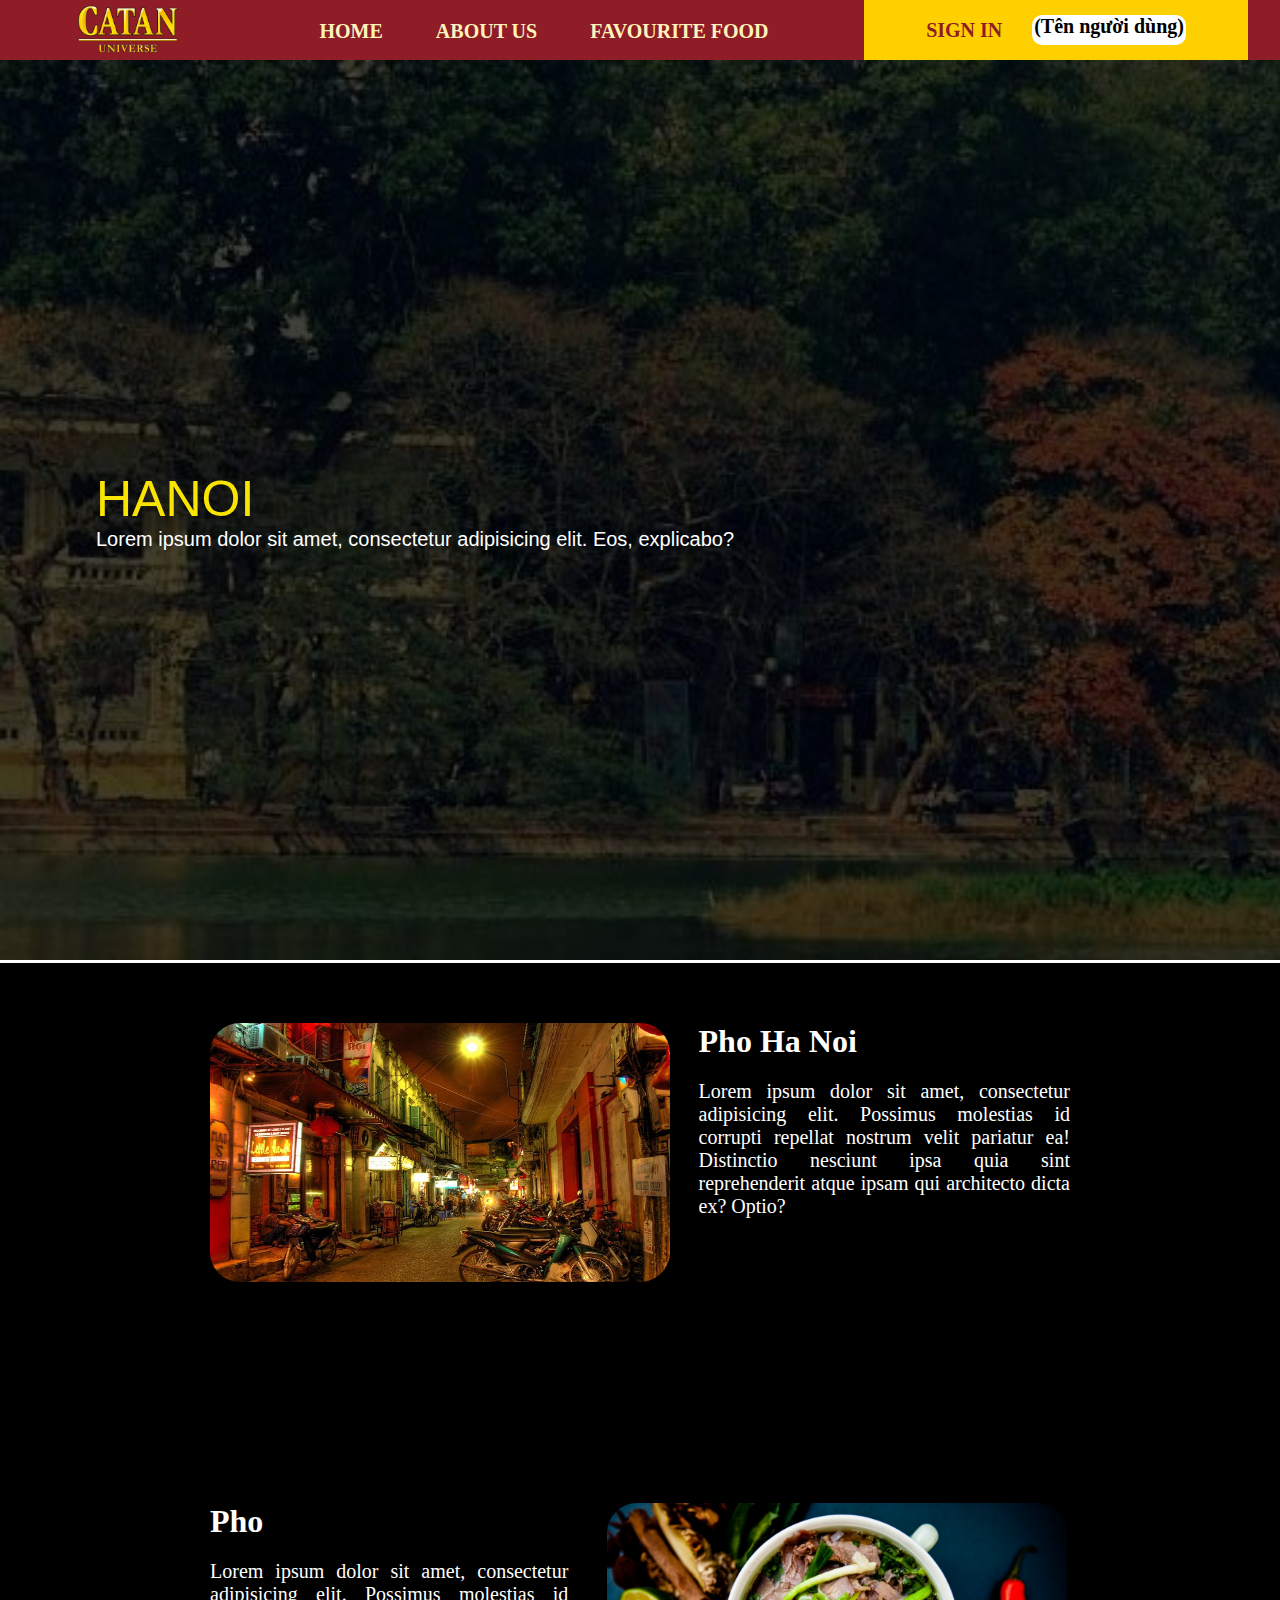
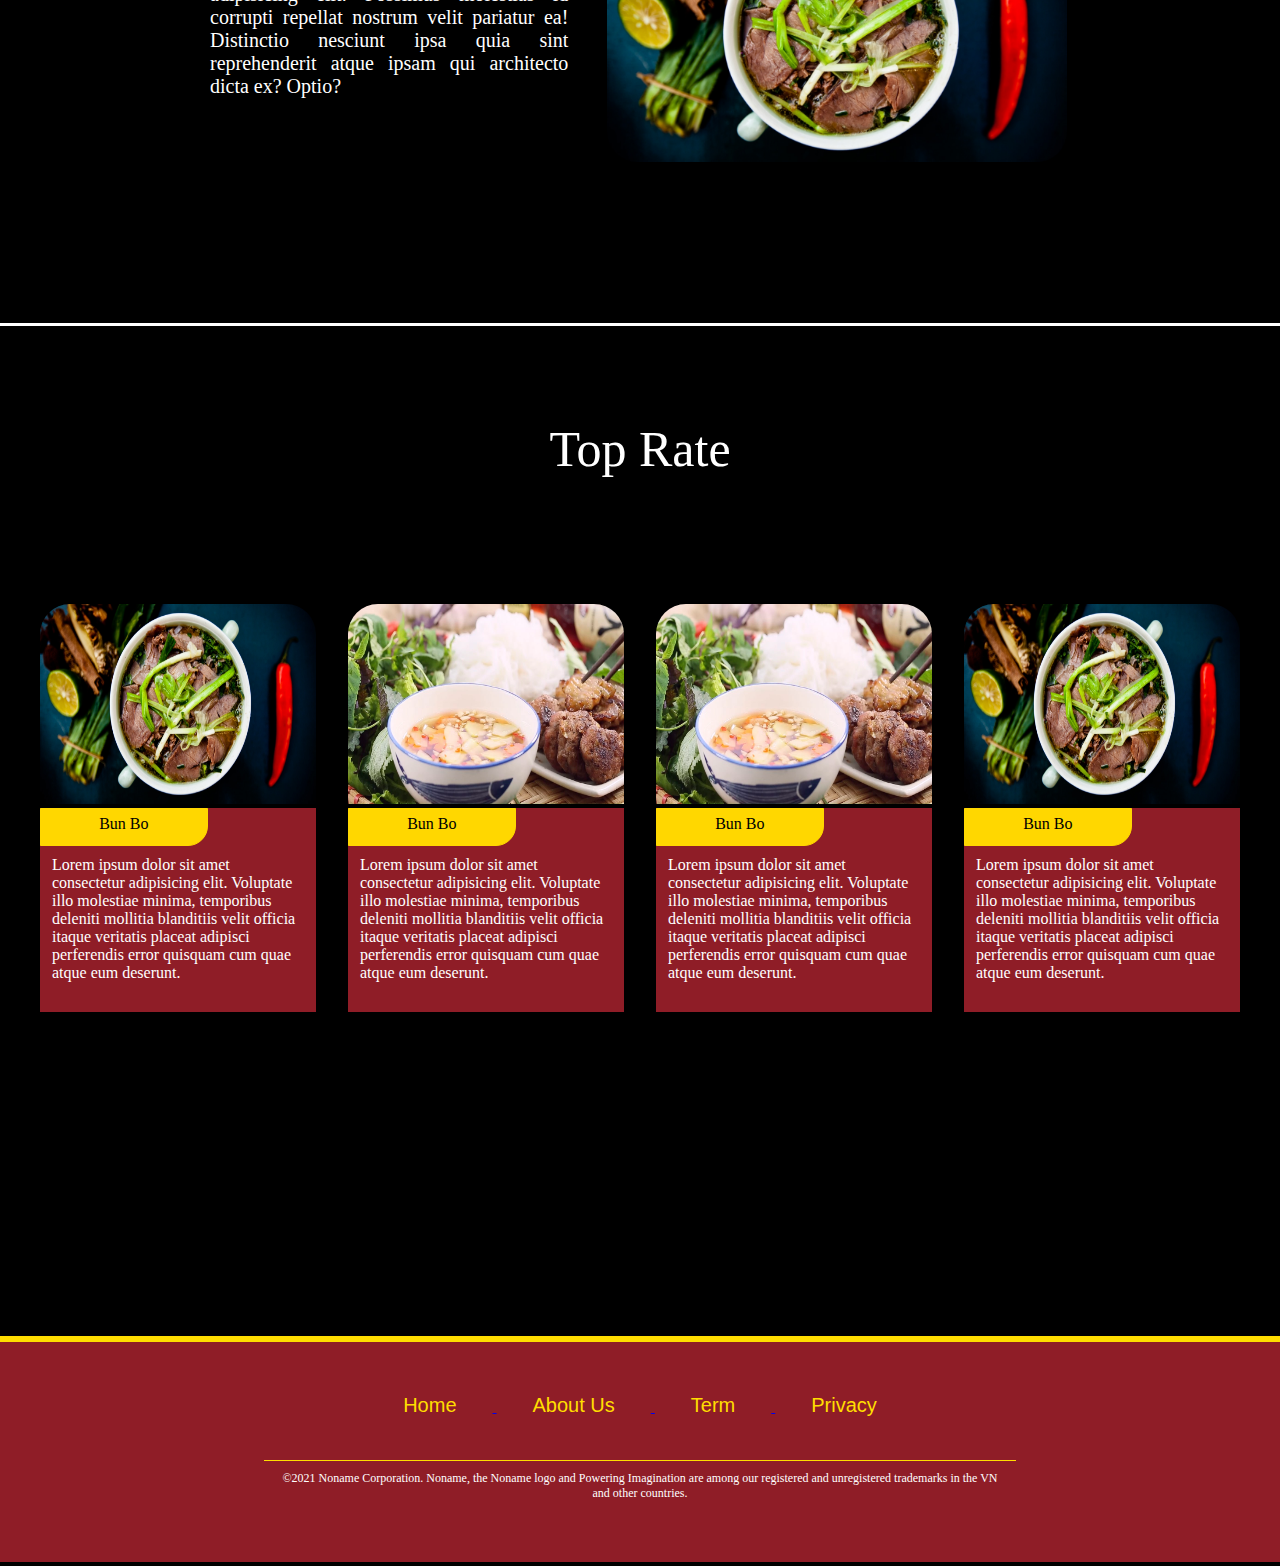
==== FoodIsHere/HTML/index.html @ a9a9f352 "Add files via upload" ====
<!DOCTYPE html>
<html lang="en">
<head>
    <meta charset="UTF-8">
    <meta http-equiv="X-UA-Compatible" content="IE=edge">
    <meta name="viewport" content="width=device-width, initial-scale=1.0">
    <title>Hanoi Speciality</title>
    <link rel="stylesheet" href="./../CSS/index.css">
</head>
<body>
    <div class="container">
        <div class="header">
            <div id="header" class="header_css">
                <div class="top_header">
                    <div class="top_left_header"> 
                        <img class="top_left_header_img" src="./../IMG/V_face.png" alt />
                    </div>
                    <div class="top_mid_header">
                        <div class="top_mid_header_tag"><a href="#" class="top_mid_header_tag_deco"> HOME </a></div>
                        <div class="top_mid_header_tag"><a href="#" class="top_mid_header_tag_deco"> ABOUT US </a></div>
                        <div class="top_mid_header_tag"><a href="favourite_food.html" class="top_mid_header_tag_deco"> FAVOURITE FOOD </a></div>
                    </div>
                    <div class="top_right_header">
                        <div class="top_right_header_tag a11"><a href="login.html" class="top_mid_header_tag_deco1"> SIGN IN </a></div>
                        <div class="top_right_header_name">   (Tên người dùng)   </div>
                    </div>
                    
                </div>
            </div>
        </div>
        <div class="bot_header bot_header_img">
            <div class="text-banner">
                <div class="text-banner_title">
                    HANOI
                </div>
                <div class="text-banner_slogan">   
                    Lorem ipsum dolor sit amet, consectetur adipisicing elit. Eos, explicabo?
                </div>
            </div>
        </div>
        <div class="intro_food">
            <div>
                <img src="./../IMG/hanoi_street.jpg" alt=" "class="intro_food_img" width="460px", height="259px">
            </div>
            <div></div>
            <div class="intro_food_text">
                <span class="intro_food_text_head">
                    Pho Ha Noi
                </span>
                <p class="intro_food_text_para">
                    Lorem ipsum dolor sit amet, consectetur adipisicing elit. Possimus molestias id corrupti repellat nostrum velit pariatur ea! Distinctio nesciunt ipsa quia sint reprehenderit atque ipsam qui architecto dicta ex? Optio?
                </p> 
            </div>
        </div>
        <div class="intro_food">
            <div class="intro_food_text">
                <span class="intro_food_text_head">
                    Pho 
                </span>
                <p class="intro_food_text_para">
                    Lorem ipsum dolor sit amet, consectetur adipisicing elit. Possimus molestias id corrupti repellat nostrum velit pariatur ea! Distinctio nesciunt ipsa quia sint reprehenderit atque ipsam qui architecto dicta ex? Optio?
                </p> 
            </div>
            <div></div>
            <div>
                <img src="./../IMG/best-pho-in-vietnam.jpg" alt=" "class="intro_food_img" width="460" height="259">
            </div>
        </div>
        <div class="food_select">
            <div class="food_select_head">
                Top Rate 
            </div>
            <div class="food_select_choose">
                <div class="food_select_choose_box">
                    <div>
                        <img src="./../IMG/best-pho-in-vietnam.jpg" alt="" class="food_select_choose_box_img">
                    </div>
                    <div class="food_select_choose_box_text">
                        <div class="food_select_choose_box_text_tag">
                            Bun Bo
                        </div>
                        <div class="food_select_choose_box_text_sub">
                            Lorem ipsum dolor sit amet consectetur adipisicing elit. Voluptate illo molestiae minima, temporibus deleniti mollitia blanditiis velit officia itaque veritatis placeat adipisci perferendis error quisquam cum quae atque eum deserunt.
                        </div>
                    </div>
                </div>
                <div class="food_select_choose_box">
                    <div>
                        <img src="./../IMG/bun_cha.jpg" alt="" class="food_select_choose_box_img">
                    </div>
                    <div class="food_select_choose_box_text">
                        <div class="food_select_choose_box_text_tag">
                            Bun Bo
                        </div>
                        <div class="food_select_choose_box_text_sub">
                            Lorem ipsum dolor sit amet consectetur adipisicing elit. Voluptate illo molestiae minima, temporibus deleniti mollitia blanditiis velit officia itaque veritatis placeat adipisci perferendis error quisquam cum quae atque eum deserunt.
                        </div>
                    </div>
                </div>
                <div class="food_select_choose_box">
                    <div>
                        <img src="./../IMG/bun_cha.jpg" alt="" class="food_select_choose_box_img">
                    </div>
                    <div class="food_select_choose_box_text">
                        <div class="food_select_choose_box_text_tag">
                            Bun Bo
                        </div>
                        <div class="food_select_choose_box_text_sub">
                            Lorem ipsum dolor sit amet consectetur adipisicing elit. Voluptate illo molestiae minima, temporibus deleniti mollitia blanditiis velit officia itaque veritatis placeat adipisci perferendis error quisquam cum quae atque eum deserunt.
                        </div>
                    </div>
                </div>
                <div class="food_select_choose_box">
                    <div>
                        <img src="./../IMG/best-pho-in-vietnam.jpg" alt="" class="food_select_choose_box_img">
                    </div>
                    <div class="food_select_choose_box_text">
                        <div class="food_select_choose_box_text_tag">
                            Bun Bo
                        </div>
                        <div class="food_select_choose_box_text_sub">
                            Lorem ipsum dolor sit amet consectetur adipisicing elit. Voluptate illo molestiae minima, temporibus deleniti mollitia blanditiis velit officia itaque veritatis placeat adipisci perferendis error quisquam cum quae atque eum deserunt.
                        </div>
                    </div>
                </div>
                
            </div>
            
        </div>
        <!-- <div style="height: 1000px;"> -->
            <footer>
                <div class="footer_top">
                    <a href="#">
                        <div class="footer_top_text">
                            Home
                        </div>
                    </a>  
                    <a href="#">
                        <div class="footer_top_text">
                            About Us
                        </div>
                    </a> 
                    <a href="#">
                        <div class="footer_top_text">
                            Term
                        </div>
                    </a> 
                    <a href="#">
                        <div class="footer_top_text">
                            Privacy
                        </div>
                    </a> 
                </div>
                <div class="footer_bot">
                    ©2021 Noname Corporation. Noname, the Noname logo and Powering Imagination are among our registered and unregistered trademarks in the VN and other countries.
                </div>
            </footer>
    </div>
</body>
    <script src="./../JS/index.js"></script>
</html>
---- FoodIsHere/CSS/index.css ----
body{
    background-color: #000000;
    margin:0 auto;
    text-align: center;
    width: 100%;
    height: 100%;
    display: inline-block;
}

/* ________________________________________________________________________ */
.container {
    width: 100%;
    height: 100%;
    overflow: hidden;
}

.header{
    background-color: #8F1D27;
    height: 60px;
    font-size: 20px;
    font-weight: 700;
    
}

.top_header {
    height: 100%;
    display: flex;
    justify-content: space-around;
    align-items: center;
}

.top_left_header_img{
    width: 100px;
    margin: 5px 0px;
}

.top_left_header{
    display: inline-block;
    width: 15%;
}

.top_mid_header{
    display: inline-block;
    width: 40%;
    height: 100%;
}

.top_mid_header_tag{
    display: inline-block;
    margin: 0px 20px;
    border: #8F1D27 4px solid;
}

.top_mid_header_tag_deco{
    text-decoration: none;
    color: #FFF3BC;
}

.top_mid_header_tag_deco1{
    text-decoration: none;
    color:  #8F1D27;
}

.top_mid_header_tag:hover{
    border-bottom: #fae500 solid 4px;
    text-shadow: #ffffff 0px 0px 4px;
}

.top_right_header_name{
    display: inline-block;
    border-radius: 10px;
    background-color: #ffffff;
    width: 40%;
    height: 30px;

}

.top_right_header {
    height: 3.75rem;
    margin-bottom: 3px;
    width: 30%;
    background-color: #ffd000;
    display:flex;
    align-items: center;
    justify-content: center;
}

.bot_header {
    width: 100vw;
    height: 100vh;
    object-fit: contain;
    overflow: hidden;
    color: white;
    border-bottom: white 3px  solid;
}


.bot_header_img {
    width: 150%;
    background-repeat: no-repeat;
    background-size: cover;
    background-image: url(./../IMG/anh-ha-noi.jpg);
    display: flex;
    justify-content: flex-start;
    align-items: center;
    animation: forwards ;


}

.a11{
    display: inline-block;
    margin-right:30px ;
}

.text-banner {
    margin-left: 5%;
    text-align: left;
    font-family: Arial, Helvetica, sans-serif;
}

.text-banner_title{
    font-size:50px;
    color: #fae500;
}

.text-banner_slogan{
    font-size:20px;
}


/* ________________________________________________________________________ */
.intro_food{
    height: 40vh;
    display: grid;
    grid-template-columns: 1fr 0.1fr 1.3fr;
    padding: 50px 200px ;
    border: 10px solid #000000;
}

.intro_food2{
    display: grid;
    grid-template-columns: 1fr 0.3fr 1.3fr;
    padding: 50px 200px ;
    border: 10px solid #000000;
}

.intro_food_text{
    text-align: justify;
    font-size: 20px;
    color: white;
}
.intro_food_text_head{
    font-size: 32px;
    font-weight: bold;
}


.intro_food_img{
    border-radius: 30px;
}


/* ________________________________________________________________________ */
.food_select{
    height: 100vh;
    border-top: white 3px  solid;
    color: #ffffff;
    padding:40px 40px 70px 40px; 

}

.food_select_head{
    font-size: 50px;
    margin: 6vh 0px 14vh;
}

.food_select_choose {
    display: flex;
    justify-content: space-between;
}

.food_select_top_rate_img{
    width: 100%;
    margin-bottom: 20%;
    background-color: #fae500
}

.food_select_choose_box{
    height: 100%;
    border-radius: 30px 30px 0px 0px;
    width: 23%;
}

.food_select_choose_box_img{
    width: 100%;
    height: 200px;
    /* height: 228px; */
    border-radius: 30px 30px 0px 0px;
}

.food_select_choose_box_text{
    background-color: #8F1D27;
    padding: 0px 0px 30px 0px;
    text-align: left;
}

.food_select_choose_box_text_tag{
    border: 1px solid gold;
    width: 60%;
    background-color: gold;
    color: #000000;
    height: 30px;
    border-bottom-right-radius:20px;
    margin-bottom: 10px;
    padding-top: 6px;
    text-align: center;
}

.food_select_choose_box_text_sub{
    margin:0px 12px ;
}


/* ________________________________________________________________________ */


footer {
    background-color: #8f1d27;
    color: #ffffff;
    height: 160px;
    border-top: rgb(255, 221, 0) 6px solid;
    padding: 30px;
    display: flex;
    flex-direction: column;
    justify-content: space-around;
    align-items: center;
}

.footer_top_text{
    display: inline-block;
    margin: 0px 36px;
    font-family: Arial, Helvetica, sans-serif;
    text-decoration: none;
    color: rgb(255, 221, 0);
    font-size: 20px;
}

.footer_bot{
    border-top:rgb(255, 221, 0) 1px solid ;
    width: 60%;
    color: rgb(255, 255, 255);
    font-size: 12px;
    padding: 10px;
}
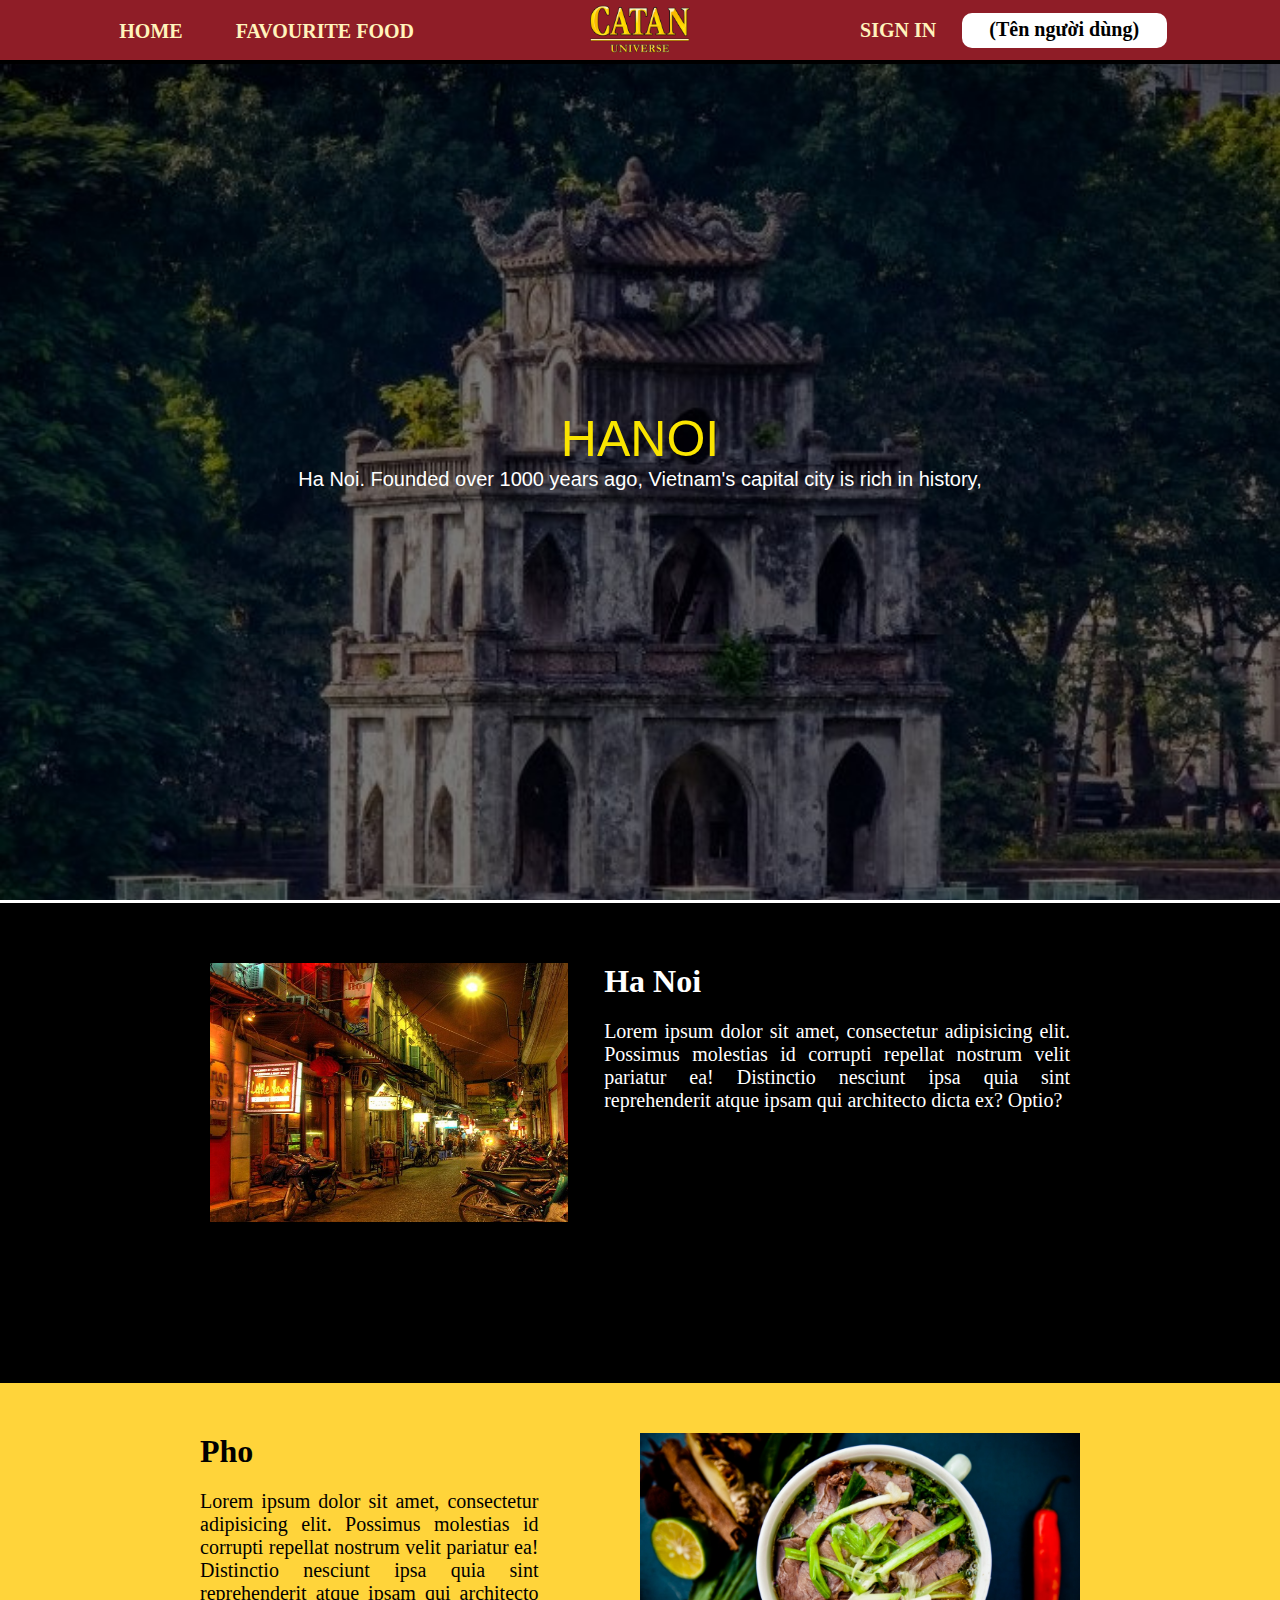
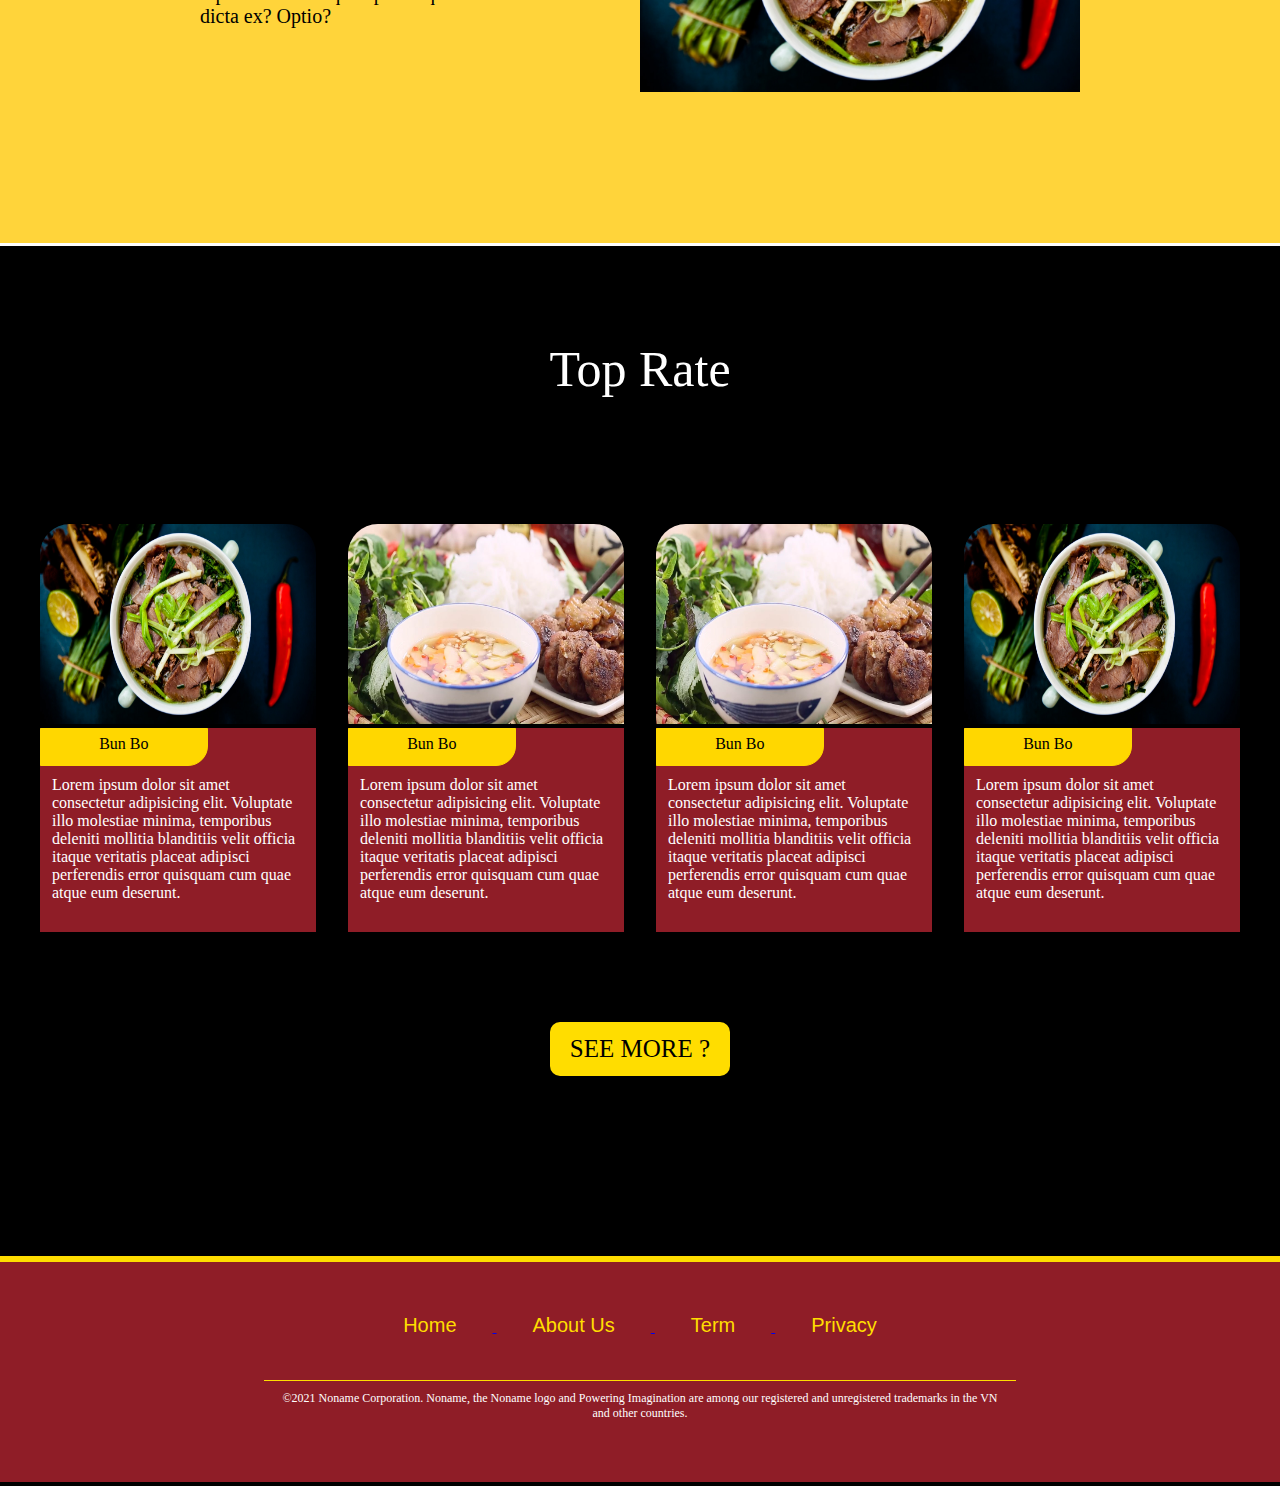
==== commit beb5c0c1: "Add files via upload" ====
--- a/FoodIsHere/HTML/index.html
+++ b/FoodIsHere/HTML/index.html
@@ -5,23 +5,27 @@
     <meta http-equiv="X-UA-Compatible" content="IE=edge">
     <meta name="viewport" content="width=device-width, initial-scale=1.0">
     <title>Hanoi Speciality</title>
+        <link
+          rel="stylesheet"
+          href="https://cdnjs.cloudflare.com/ajax/libs/animate.css/4.1.1/animate.min.css"
+        />
     <link rel="stylesheet" href="./../CSS/index.css">
 </head>
 <body>
     <div class="container">
-        <div class="header">
+        <div class="header sticky animate__animated animate__fadeInDown">
             <div id="header" class="header_css">
                 <div class="top_header">
+                    <div class="top_mid_header">
+                        <div class="top_mid_header_tag"><a href="index.html" class="top_mid_header_tag_deco"> HOME </a></div>
+                        <div class="top_mid_header_tag"><a href="favourite_food.html" class="top_mid_header_tag_deco"> FAVOURITE FOOD </a></div>
+                    </div>
                     <div class="top_left_header"> 
                         <img class="top_left_header_img" src="./../IMG/V_face.png" alt />
                     </div>
-                    <div class="top_mid_header">
-                        <div class="top_mid_header_tag"><a href="#" class="top_mid_header_tag_deco"> HOME </a></div>
-                        <div class="top_mid_header_tag"><a href="#" class="top_mid_header_tag_deco"> ABOUT US </a></div>
-                        <div class="top_mid_header_tag"><a href="favourite_food.html" class="top_mid_header_tag_deco"> FAVOURITE FOOD </a></div>
-                    </div>
                     <div class="top_right_header">
-                        <div class="top_right_header_tag a11"><a href="login.html" class="top_mid_header_tag_deco1"> SIGN IN </a></div>
+                        <div class="top_right_header_tag"><a href="login.html" class="top_mid_header_tag_deco1"> SIGN IN </a></div>
+                        <div class="a11"></div>
                         <div class="top_right_header_name">   (Tên người dùng)   </div>
                     </div>
                     
@@ -30,30 +34,30 @@
         </div>
         <div class="bot_header bot_header_img">
             <div class="text-banner">
-                <div class="text-banner_title">
+                <div class="text-banner_title animate__animated animate__fadeInUp animate__delay-1s">
                     HANOI
                 </div>
-                <div class="text-banner_slogan">   
-                    Lorem ipsum dolor sit amet, consectetur adipisicing elit. Eos, explicabo?
+                <div class="text-banner_slogan animate__animated animate__fadeInUp animate__delay-2s">   
+                    Ha Noi. Founded over 1000 years ago, Vietnam's capital city is rich in history,
                 </div>
             </div>
         </div>
         <div class="intro_food">
-            <div>
-                <img src="./../IMG/hanoi_street.jpg" alt=" "class="intro_food_img" width="460px", height="259px">
+            <div  class="overflow">
+                <img src="./../IMG/hanoi_street.jpg" alt=" "class="intro_food_img" width="460px", height="259px" >
             </div>
             <div></div>
             <div class="intro_food_text">
                 <span class="intro_food_text_head">
-                    Pho Ha Noi
+                    Ha Noi
                 </span>
                 <p class="intro_food_text_para">
                     Lorem ipsum dolor sit amet, consectetur adipisicing elit. Possimus molestias id corrupti repellat nostrum velit pariatur ea! Distinctio nesciunt ipsa quia sint reprehenderit atque ipsam qui architecto dicta ex? Optio?
                 </p> 
             </div>
         </div>
-        <div class="intro_food">
-            <div class="intro_food_text">
+        <div class="intro_food2">
+            <div class="intro_food_text2">
                 <span class="intro_food_text_head">
                     Pho 
                 </span>
@@ -62,7 +66,7 @@
                 </p> 
             </div>
             <div></div>
-            <div>
+            <div class="overflow">
                 <img src="./../IMG/best-pho-in-vietnam.jpg" alt=" "class="intro_food_img" width="460" height="259">
             </div>
         </div>
@@ -72,7 +76,7 @@
             </div>
             <div class="food_select_choose">
                 <div class="food_select_choose_box">
-                    <div>
+                    <div class="overflow">
                         <img src="./../IMG/best-pho-in-vietnam.jpg" alt="" class="food_select_choose_box_img">
                     </div>
                     <div class="food_select_choose_box_text">
@@ -85,7 +89,7 @@
                     </div>
                 </div>
                 <div class="food_select_choose_box">
-                    <div>
+                    <div class="overflow">
                         <img src="./../IMG/bun_cha.jpg" alt="" class="food_select_choose_box_img">
                     </div>
                     <div class="food_select_choose_box_text">
@@ -98,7 +102,7 @@
                     </div>
                 </div>
                 <div class="food_select_choose_box">
-                    <div>
+                    <div  class="overflow">
                         <img src="./../IMG/bun_cha.jpg" alt="" class="food_select_choose_box_img">
                     </div>
                     <div class="food_select_choose_box_text">
@@ -111,7 +115,7 @@
                     </div>
                 </div>
                 <div class="food_select_choose_box">
-                    <div>
+                    <div  class="overflow">
                         <img src="./../IMG/best-pho-in-vietnam.jpg" alt="" class="food_select_choose_box_img">
                     </div>
                     <div class="food_select_choose_box_text">
@@ -125,7 +129,12 @@
                 </div>
                 
             </div>
-            
+            <!-- món ăn yêu thích -->
+            <a href="#" class="decoration">
+                <div class="food_select_more">
+                    SEE MORE ?
+                </div>
+            </a>
         </div>
         <!-- <div style="height: 1000px;"> -->
             <footer>
--- a/FoodIsHere/CSS/index.css
+++ b/FoodIsHere/CSS/index.css
@@ -1,3 +1,4 @@
+
 body{
     background-color: #000000;
     margin:0 auto;
@@ -6,6 +7,27 @@
     height: 100%;
     display: inline-block;
 }
+
+/* width */
+::-webkit-scrollbar {
+    width: 10px;
+  }
+  
+  /* Track */
+  ::-webkit-scrollbar-track {
+    box-shadow: inset 0 0 5px rgb(91, 91, 91); 
+  }
+   
+  /* Handle */
+  ::-webkit-scrollbar-thumb {
+    background: rgb(255, 222, 54); 
+    border-radius: 10px;
+  }
+  
+  /* Handle on hover */
+  ::-webkit-scrollbar-thumb:hover {
+    background: rgb(200, 35, 35); 
+  }
 
 /* ________________________________________________________________________ */
 .container {
@@ -19,6 +41,7 @@
     height: 60px;
     font-size: 20px;
     font-weight: 700;
+    border-bottom: rgb(0, 0, 0) solid 4px;
     
 }
 
@@ -27,6 +50,14 @@
     display: flex;
     justify-content: space-around;
     align-items: center;
+    
+}
+
+.sticky {
+    position: fixed;
+    top: 0;
+    width: 100%;
+    z-index: 1;
 }
 
 .top_left_header_img{
@@ -58,12 +89,17 @@
 
 .top_mid_header_tag_deco1{
     text-decoration: none;
-    color:  #8F1D27;
+    color:  #FFF3BC;
+}
+
+.top_mid_header_tag_deco1:hover{
+    border-bottom: #8F1D27 solid 4px;
 }
 
 .top_mid_header_tag:hover{
     border-bottom: #fae500 solid 4px;
     text-shadow: #ffffff 0px 0px 4px;
+    
 }
 
 .top_right_header_name{
@@ -72,14 +108,14 @@
     background-color: #ffffff;
     width: 40%;
     height: 30px;
+    padding-top:5px ;
 
 }
 
 .top_right_header {
     height: 3.75rem;
     margin-bottom: 3px;
-    width: 30%;
-    background-color: #ffd000;
+    width: 40%;
     display:flex;
     align-items: center;
     justify-content: center;
@@ -96,26 +132,45 @@
 
 
 .bot_header_img {
-    width: 150%;
+    width: 100%;
     background-repeat: no-repeat;
     background-size: cover;
-    background-image: url(./../IMG/anh-ha-noi.jpg);
+    background-image: url(./../IMG/hinh-anh-ho-guom-dep-voi-thap-rua.jpg);
+    animation: scroll 70s linear infinite;
     display: flex;
-    justify-content: flex-start;
+    justify-content: center;
     align-items: center;
-    animation: forwards ;
-
-
-}
+    perspective: 1000px;
+    perspective-origin: 50% 50%;
+
+
+}
+
+@keyframes scroll {
+    100%{
+     background-position:0px 100%;
+   }
+ }
+ 
+ @media (prefers-reduced-motion) {
+   .wrapper {
+     animation: scroll 200s linear infinite;
+   }
+ }
+ 
+ @media (min-width: 670px) {
+   .title {
+     font-size: 5rem;
+   }
+ }
 
 .a11{
     display: inline-block;
-    margin-right:30px ;
+    margin-right:5% ;
 }
 
 .text-banner {
-    margin-left: 5%;
-    text-align: left;
+    text-align: center;
     font-family: Arial, Helvetica, sans-serif;
 }
 
@@ -139,10 +194,11 @@
 }
 
 .intro_food2{
+    height: 40vh;
     display: grid;
     grid-template-columns: 1fr 0.3fr 1.3fr;
     padding: 50px 200px ;
-    border: 10px solid #000000;
+    background-color:rgb(255, 212, 58);
 }
 
 .intro_food_text{
@@ -150,16 +206,28 @@
     font-size: 20px;
     color: white;
 }
+
+.intro_food_text2{
+    text-align: justify;
+    font-size: 20px;
+    color: rgb(0, 0, 0);
+}
+
 .intro_food_text_head{
     font-size: 32px;
     font-weight: bold;
 }
 
 
-.intro_food_img{
-    border-radius: 30px;
-}
-
+.intro_food:hover .intro_food_img{
+    transform: scale(1.1);
+    transition: transform 1.5s;
+}
+
+.intro_food2:hover .intro_food_img{
+    transform: scale(1.1);
+    transition: transform 1.5s;
+}
 
 /* ________________________________________________________________________ */
 .food_select{
@@ -190,6 +258,88 @@
     height: 100%;
     border-radius: 30px 30px 0px 0px;
     width: 23%;
+    position:relative;
+    
+}
+
+.food_select_choose_box:before{
+    display:block; 
+    position:absolute;
+    width:0;
+    height:0;
+    left:50%;
+    top:100%;
+    content:' ';
+    border-left: 0px solid transparent;
+    border-right: 0px solid transparent;
+    border-top: 0px solid rgb(255, 196, 0);
+}
+
+.overflow{
+    overflow:hidden;
+}
+
+.food_select_choose_box:hover:before {
+    animation: border-hover 0.4s ease-in-out 1 normal forwards;
+}
+
+.food_select_more{
+    margin: 0 auto;
+    margin-top:10vh;
+    border-radius: 10px;
+    background-color:rgb(255, 221, 0);
+    width: 15%;
+    font-size: 25px;
+    height: 6vh;
+    color: black;
+    display: flex;
+    flex-direction: column;
+    justify-content: center;
+    transition: 1s ease;
+
+}
+.decoration{
+    text-decoration: none;
+}
+
+.food_select_more:hover{
+    -webkit-transform: scale(1.2);
+    -ms-transform: scale(1.2);
+    transform: scale(1.2);
+    transition: 1s ease;
+    color:#8F1D27;
+}
+
+@keyframes border-hover {
+    0% {
+      border-left: 0px solid transparent;
+      border-right: 0px solid transparent;
+      border-top: 0px solid rgb(255, 196, 0);
+    }
+    5% {
+      border-left: 4px solid transparent;
+      border-right: 4px solid transparent;
+      border-top: 30px solid rgb(255, 196, 0);
+    }
+    15% {
+        border-left: 4px solid transparent;
+        border-right: 4px solid transparent;
+        border-top: 20px solid rgb(255, 196, 0);
+      }
+    100% {
+      border-left: 4px solid transparent;
+      border-right: 4px solid transparent;
+      border-top: 4px solid rgb(255, 196, 0);
+      width:100%;
+      left:0%;
+      margin:0 0 0 -4px;
+    }
+}
+
+.food_select_choose_box:hover .food_select_choose_box_img{
+    transform: scale(1.05);
+    transition: transform 1s;
+    overflow: hidden;
 }
 
 .food_select_choose_box_img{
